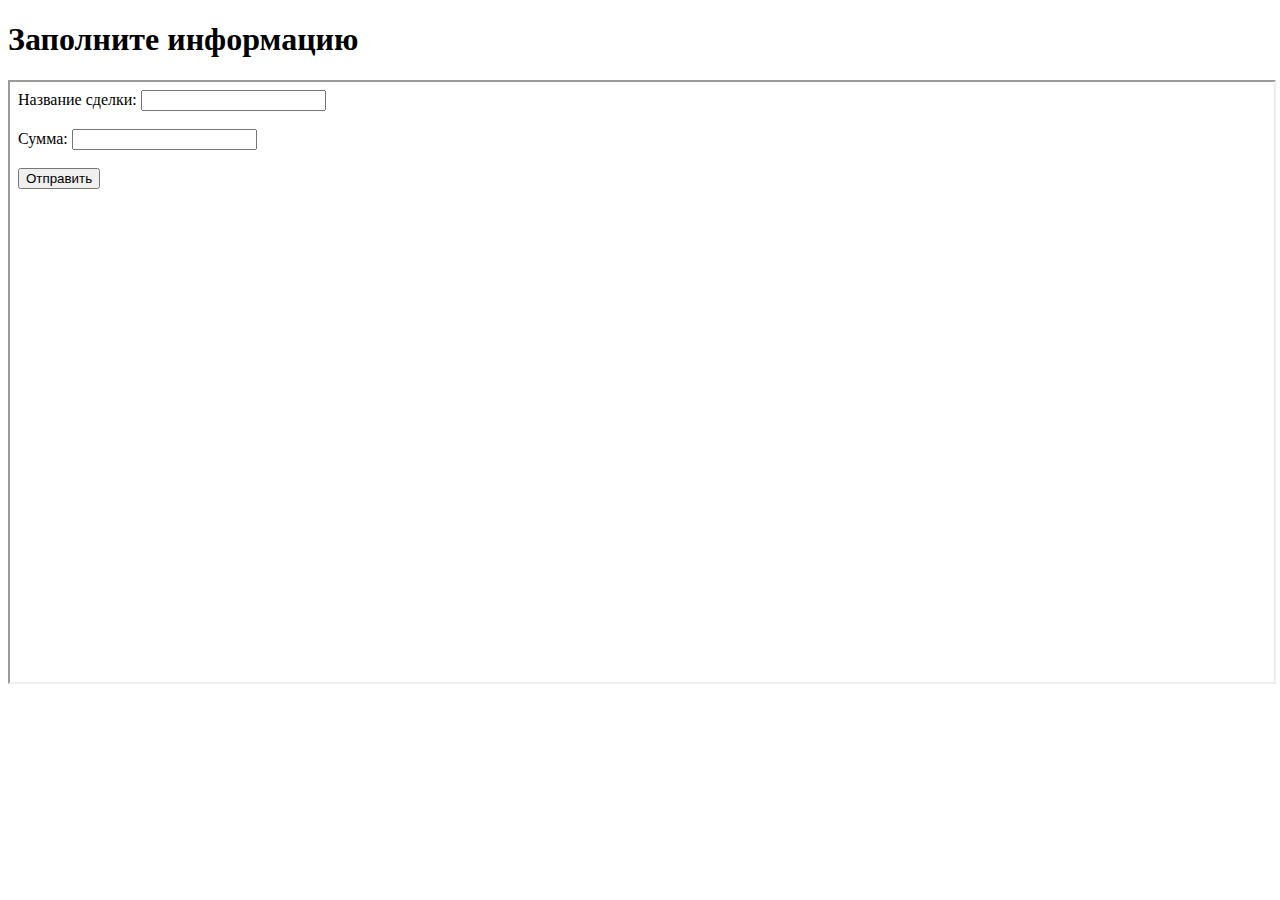
==== index.html @ 056e4f27 "📴💒 Updated with Glitch" ====
<!DOCTYPE html>
<html lang="ru">
<head>
    <meta charset="UTF-8">
    <meta name="viewport" content="width=device-width, initial-scale=1.0">
    <title>Workiz Test</title>
</head>
<body>
    <h1>Заполните информацию</h1>
    <iframe src="iframe_form.html" width="100%" height="600px"></iframe>
</body>
</html>
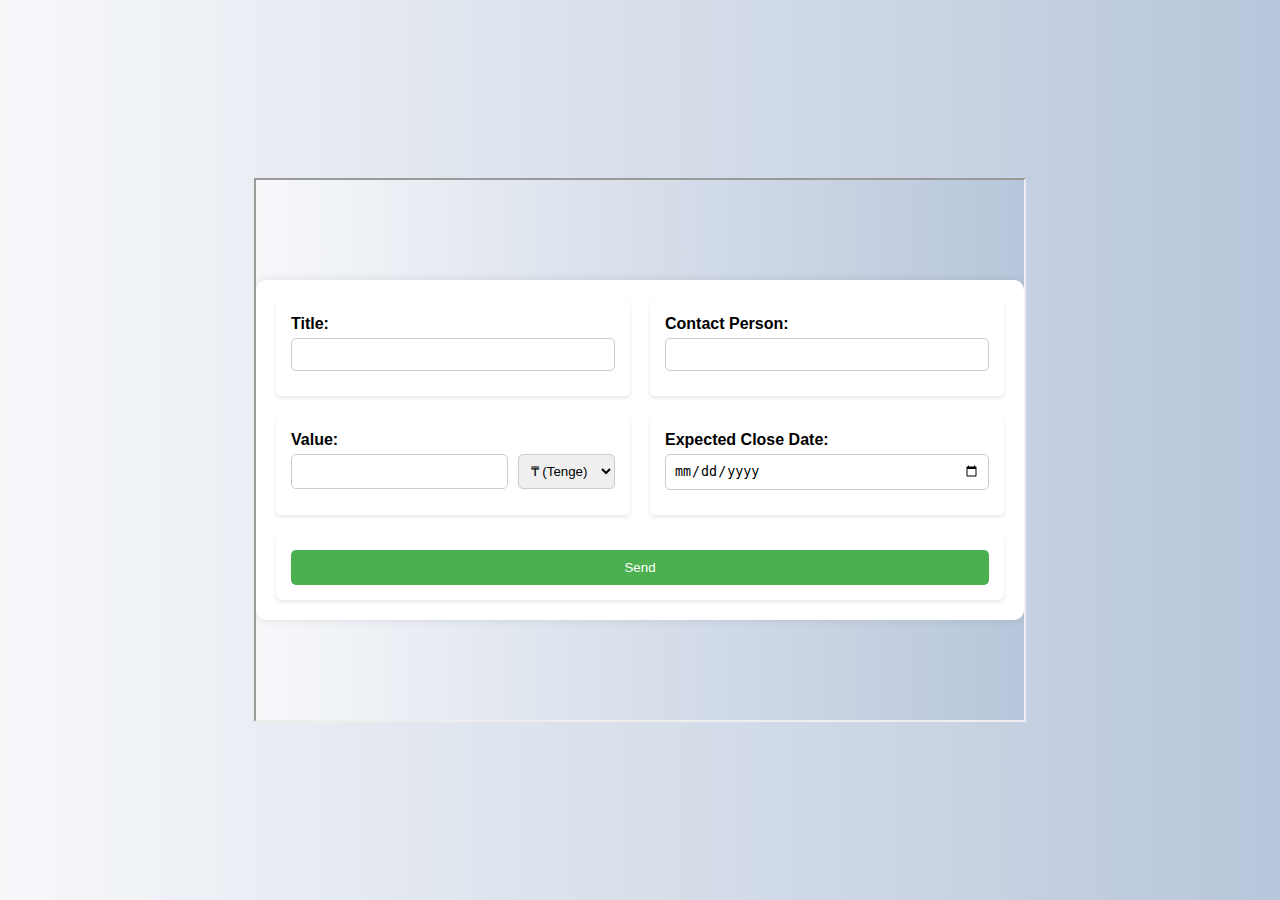
==== commit 6c2fb51b: "🍣🎧 Updated with Glitch" ====
--- a/index.html
+++ b/index.html
@@ -3,10 +3,11 @@
 <head>
     <meta charset="UTF-8">
     <meta name="viewport" content="width=device-width, initial-scale=1.0">
-    <title>Workiz Test</title>
+    <title>JS Test</title>    
+    <link rel="stylesheet" href="styles.css">
+    <script src="main_script.js" defer></script>
 </head>
 <body>
-    <h1>Заполните информацию</h1>
-    <iframe src="iframe_form.html" width="100%" height="600px"></iframe>
+    <iframe src="iframe_form.html" width="60%" height="60%"></iframe>
 </body>
-</html>+</html>
--- a/styles.css
+++ b/styles.css
@@ -0,0 +1,73 @@
+body {
+    font-family: Arial, sans-serif;
+    background: linear-gradient(to right, #f7f8fa, #b8c6db);
+    margin: 0;
+    padding: 0;
+    display: flex;
+    justify-content: center;
+    align-items: center;
+    height: 100vh;
+}
+
+.form-container {
+    background-color: white;
+    padding: 20px;
+    border-radius: 10px;
+    box-shadow: 0px 0px 10px rgba(0, 0, 0, 0.1);
+    width: 90%;
+    max-width: 500px;
+    box-sizing: border-box;
+    animation: fadeIn 1s ease-in-out;
+}
+
+form {
+    width: 100%;
+}
+
+table {
+    width: 100%;
+    border-spacing: 10px;
+}
+
+td {
+    vertical-align: middle;
+}
+
+label {
+    font-weight: bold;
+}
+
+input {
+    width: 100%;
+    padding: 8px;
+    margin-bottom: 10px;
+    border: 1px solid #cccccc;
+    border-radius: 5px;
+}
+
+button {
+    background-color: #4CAF50;
+    color: white;
+    padding: 10px 20px;
+    border: none;
+    border-radius: 5px;
+    cursor: pointer;
+    transition: background-color 0.3s;
+    width: 100%;
+    box-sizing: border-box;
+}
+
+button:hover {
+    background-color: #45a049;
+}
+
+@keyframes fadeIn {
+    from {
+        opacity: 0;
+        transform: translateY(-20px);
+    }
+    to {
+        opacity: 1;
+        transform: translateY(0);
+    }
+}
